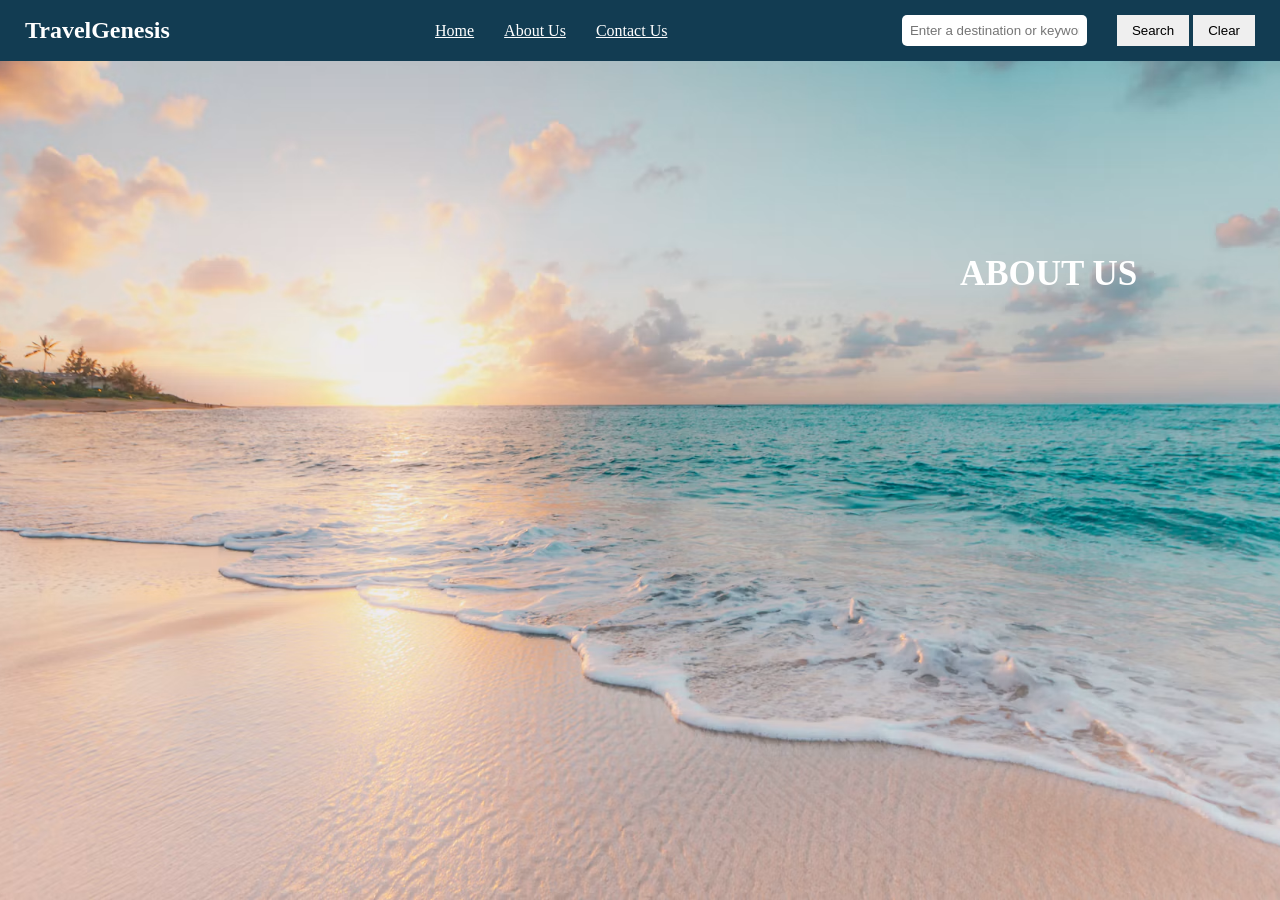
==== about_us.html @ edaaaf4a "Final Project, home, about us, contact, inluding navbar, image and intro text, styling css, and api." ====
<!DOCTYPE html>
<html lang="en">
<head>
    <meta charset="UTF-8">
    <title>Travel Recommendation</title>
    <link rel="stylesheet" href="./travel_recommendation.css">
</head>
<body>
    <nav>
        <h1>TravelGenesis</h1>
        
        <ul>
            <li><a href="./index.html" id="home">Home</a></li>
            <li><a href="./about_us.html" id="about_us">About Us</a></li>
            <li><a href="./contact_us.html" id="contact_us">Contact Us</a></li>
            
            <li><input type="text" id="questionInput" placeholder="Enter a destination or keyword"></li>
            <li><button id='searchBtn'>Search</button>
                <button id='clearBtn'>Clear</button>
            </li>
        </ul>
    </nav>
    <h2>ABOUT US</h2>
    <p></p>

        <script src="./travel_recommendation.js"></script>
</body>
</html>
---- travel_recommendation.css ----
body {
    background-image: url("./beach.avif");
    background-size: cover;
    background-position: center;
    background-repeat: no-repeat;
    background-attachment: fixed;
    min-height: 100vh;
    margin: 0;
}

nav {
    display:flex;
    align-items: center;
    background-color: #123c52;
    padding: 15px 25px;
}

nav h1 {
    color: white;
    margin:0;
    flex: 1;
}

nav a {
    color: white;
    text-decoration: underline;
}

nav a:hover {
    text-decoration: underline;
}

nav ul {
    display: flex;
    align-items: center;
    justify-content: flex-end;
    gap: 30px;
    list-style: none;
    margin: 0;
    padding: 0;
    flex: 2;
    
}

nav ul li:nth-child(3) {
    margin-right: auto;
}

nav input {
    padding: 8px;
    border-radius: 5px;
    border: none;
}

nav button {
    padding: 8px 15px;
    border: none;
    cursor: pointer;    
}

nav button:hover {
    background-color: #b8e0e9;
}

h2 {
    font-size: 35px;
    position: absolute;
    top: 25%;
    left: 75%;
    color: white
}

.pageContent {
    padding: 30px;
    max-width: 600px;
    margin: 100px auto;
    color: white;
    background-color: rgba(0, 0, 0, 0.30);
    border-radius: 10px;
}
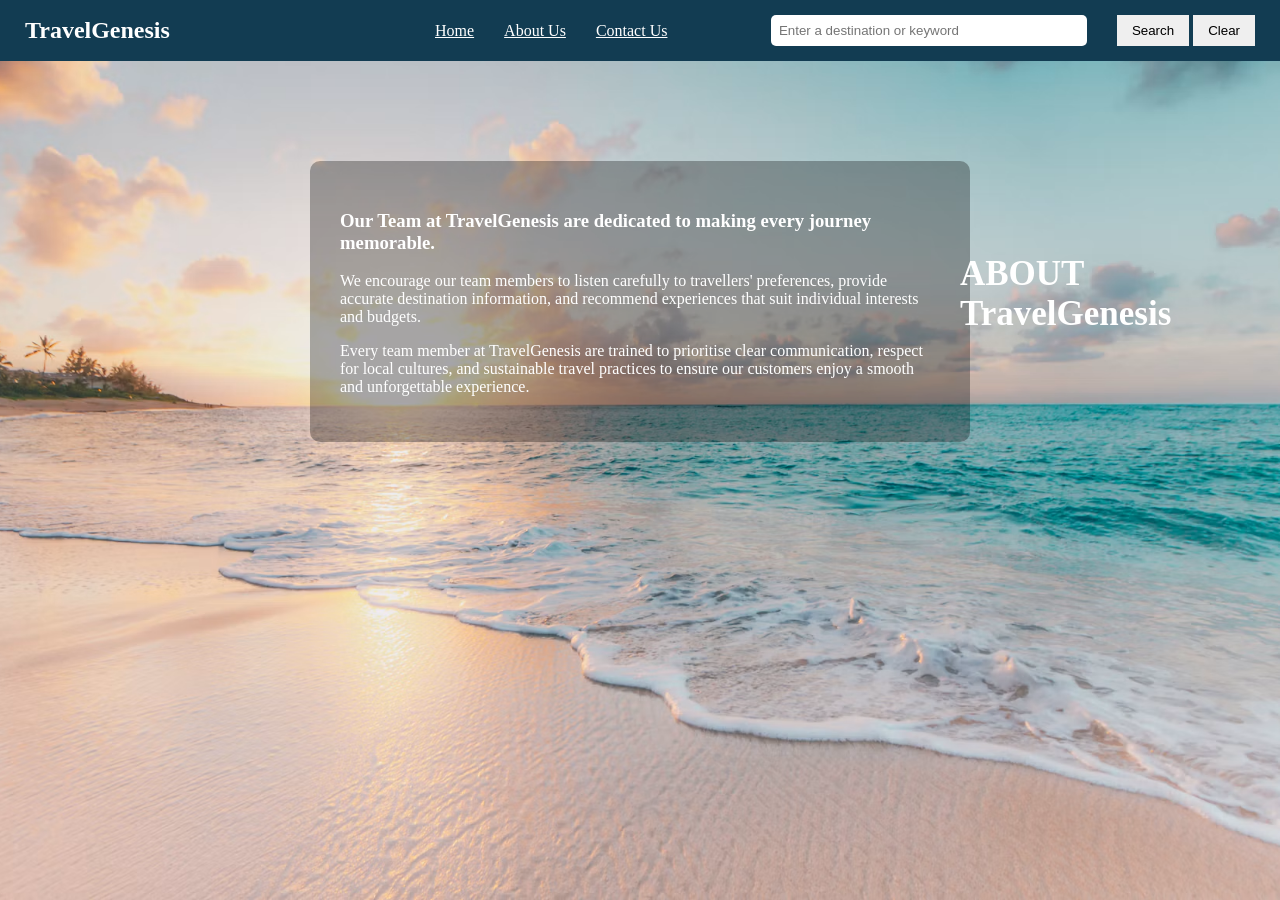
==== commit 01bf0d24: "Add TravelGenesis pages and styling" ====
--- a/about_us.html
+++ b/about_us.html
@@ -20,8 +20,18 @@
             </li>
         </ul>
     </nav>
-    <h2>ABOUT US</h2>
-    <p></p>
+    <h2>ABOUT <br> TravelGenesis</h2>
+    <div class="pageContent">
+    <h3><strong>Our Team at TravelGenesis are dedicated to making every journey memorable.</strong></h3>
+        <p>
+        We encourage our team members to listen carefully to travellers' preferences, provide accurate destination information, 
+        and recommend experiences that suit individual interests and budgets.
+        </p>
+        <p>
+        Every team member at TravelGenesis are trained to prioritise clear communication, respect for local cultures, 
+        and sustainable travel practices to ensure our customers enjoy a smooth and unforgettable experience.
+        </p>    
+    </div>
 
         <script src="./travel_recommendation.js"></script>
 </body>
--- a/travel_recommendation.css
+++ b/travel_recommendation.css
@@ -47,6 +47,7 @@
 }
 
 nav input {
+    width: 300px;
     padding: 8px;
     border-radius: 5px;
     border: none;
@@ -78,3 +79,53 @@
     background-color: rgba(0, 0, 0, 0.30);
     border-radius: 10px;
 }
+
+/* Contact Us Page */
+
+.contactIntro {
+    max-width: 500px;
+    margin: 40px auto 20px;
+    text-align: center;
+    color: white;
+    padding: 20px;
+    background-color: rgba(0, 0, 0, 0.30);
+    border-radius: 10px;
+}
+
+#contactForm {
+    max-width: 500px;
+    margin: 30px auto;
+    padding: 30px;
+    background-color: rgba(0, 0, 0, 0.30);
+    border-radius: 10px;
+    color: white;
+}
+
+#contactForm div {
+    margin-bottom: 15px;
+}
+
+#contatForm label {
+    display: block;
+    margin-bottom: 5px;
+}
+
+#contactForm input,
+#contactForm textarea {
+    width: 100%;
+    padding: 10px;
+    border-radius: 5px;
+    border: none;
+    box-sizing: border-box;
+}
+
+#contactForm button {
+    padding: 10px 25px;
+    border: none;
+    border-radius: 5px;
+    cursor: pointer;
+}
+
+#contactForm button:hover {
+    background-color: #b8e0e9;
+}
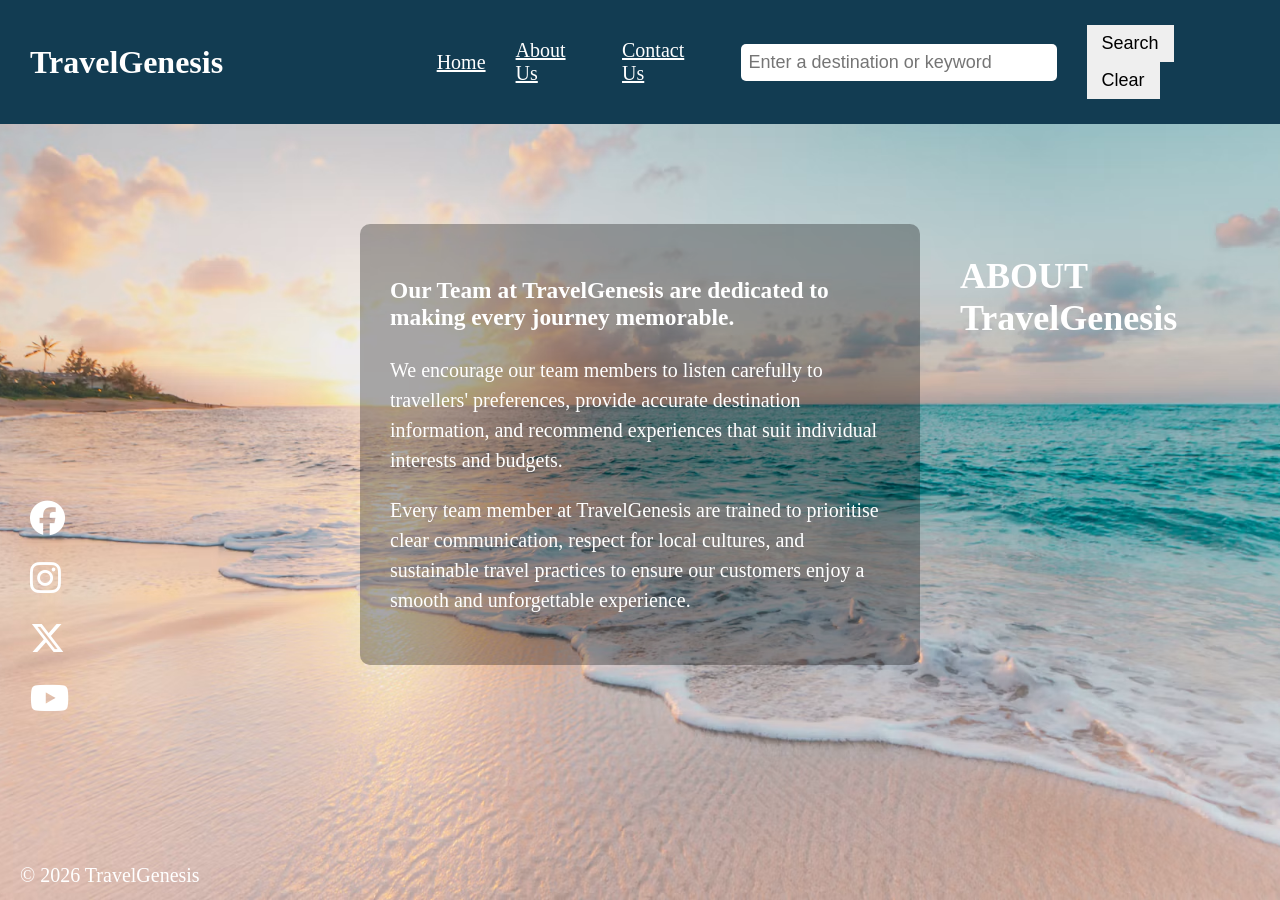
==== commit f86c6fcd: "Add footer with social media icons" ====
--- a/about_us.html
+++ b/about_us.html
@@ -2,8 +2,10 @@
 <html lang="en">
 <head>
     <meta charset="UTF-8">
+    <meta name="viewport" content="width=device-width, initial-scale=1.0">
     <title>Travel Recommendation</title>
     <link rel="stylesheet" href="./travel_recommendation.css">
+    <link rel="stylesheet" href="https://cdnjs.cloudflare.com/ajax/libs/font-awesome/6.5.2/css/all.min.css">
 </head>
 <body>
     <nav>
@@ -32,7 +34,25 @@
         and sustainable travel practices to ensure our customers enjoy a smooth and unforgettable experience.
         </p>    
     </div>
+    <footer>
+        <div class="socialLinks">
+            <div class="socialLinks">
+                <a href="https://www.facebook.com/" target="_blank" aria-label="Facebook">
+                    <i class="fa-brands fa-facebook"></i>
+                </a>
+                <a href="https://www.instagram.com/" target="_blank" aria-label="Instagram">
+                    <i class="fa-brands fa-instagram"></i>
+                </a>
+                <a href="https://x.com/" target="_blank" aria-label="X">
+                    <i class="fa-brands fa-x-twitter"></i>
+                </a>
+            <a href="https://www.youtube.com/" target="_blank" aria-label="YouTube">
+                <i class="fa-brands fa-youtube"></i>
+            </a>
+        </div>
+    <p>© 2026 TravelGenesis</p>
+</footer>
 
-        <script src="./travel_recommendation.js"></script>
+    <script src="./travel_recommendation.js"></script>
 </body>
 </html>
--- a/travel_recommendation.css
+++ b/travel_recommendation.css
@@ -6,24 +6,33 @@
     background-attachment: fixed;
     min-height: 100vh;
     margin: 0;
+    min-height: 100vh;
+    display: flex;
+    flex-direction: column;
+    font-size: 20px;
 }
 
 nav {
     display:flex;
     align-items: center;
     background-color: #123c52;
-    padding: 15px 25px;
+    padding: 25px 30px;
+    position: sticky;
+    top: 0;
+    z-index: 1000;
 }
 
 nav h1 {
     color: white;
     margin:0;
     flex: 1;
+    font-size: 32px;
 }
 
 nav a {
     color: white;
     text-decoration: underline;
+    font-size: 20px;
 }
 
 nav a:hover {
@@ -59,21 +68,26 @@
     cursor: pointer;    
 }
 
+nav input,
+nav button {
+    font-size:18px;
+}
+
 nav button:hover {
     background-color: #b8e0e9;
 }
 
 h2 {
-    font-size: 35px;
+    font-size: 36px;
     position: absolute;
     top: 25%;
     left: 75%;
-    color: white
+    color: white;
 }
 
 .pageContent {
     padding: 30px;
-    max-width: 600px;
+    max-width: 500px;
     margin: 100px auto;
     color: white;
     background-color: rgba(0, 0, 0, 0.30);
@@ -81,6 +95,26 @@
 }
 
 /* Contact Us Page */
+
+.contactInfo {
+    max-width: 500px;
+    margin: 30px auto;
+    padding: 20px 30px;
+    background-color: rgba(0, 0, 0, 0.30);
+    border-radius: 10px;
+    color: white;
+    text-align: center;
+    background-attachment: fixed;
+}
+
+.contactInfo a {
+    color: white;
+    text-decoration: none;
+}
+
+.contactInfo a:hover {
+    text-decoration: underline;
+}
 
 .contactIntro {
     max-width: 500px;
@@ -105,7 +139,7 @@
     margin-bottom: 15px;
 }
 
-#contatForm label {
+#contactForm label {
     display: block;
     margin-bottom: 5px;
 }
@@ -128,4 +162,72 @@
 
 #contactForm button:hover {
     background-color: #b8e0e9;
-}+}
+
+.contactLayout {
+    width: 90%;
+    max-width: 700px;
+    margin: 20px 5% 60px auto;
+    text-align: center;
+}
+
+.contactLayout h2 {
+    position: static;
+    color: white;
+    font-size: 32px;
+}
+
+.contactIntro,
+.contactInfo,
+#contactForm {
+    width: 100%;
+    max-width: none;
+    box-sizing: border-box;
+    margin: 25px auto;
+}
+
+/* Footer oon the side of the website */
+
+footer {
+    position: absolute;
+    padding: 20px;
+    color: white;
+}
+
+footer p {
+    position: fixed;
+    bottom: 10px;
+    left: 20px;
+    margin: 0;
+}
+
+.socialLinks {
+    position: fixed;
+    left: 30px;
+    top: 500px;
+    display: flex;
+    flex-direction: column;
+    gap: 20px;
+    z-index: 10;
+}
+
+.socialLinks a {
+    color: white;
+    font-size: 35px;
+}
+
+.socialLinks a:hover {
+    color: #b8e0e9;
+}
+
+p {
+    font-size: 20px;
+    line-height: 1.5;
+}
+
+label,
+#contactForm input,
+#contactForm textarea {
+    font-size: 18px;
+}
+
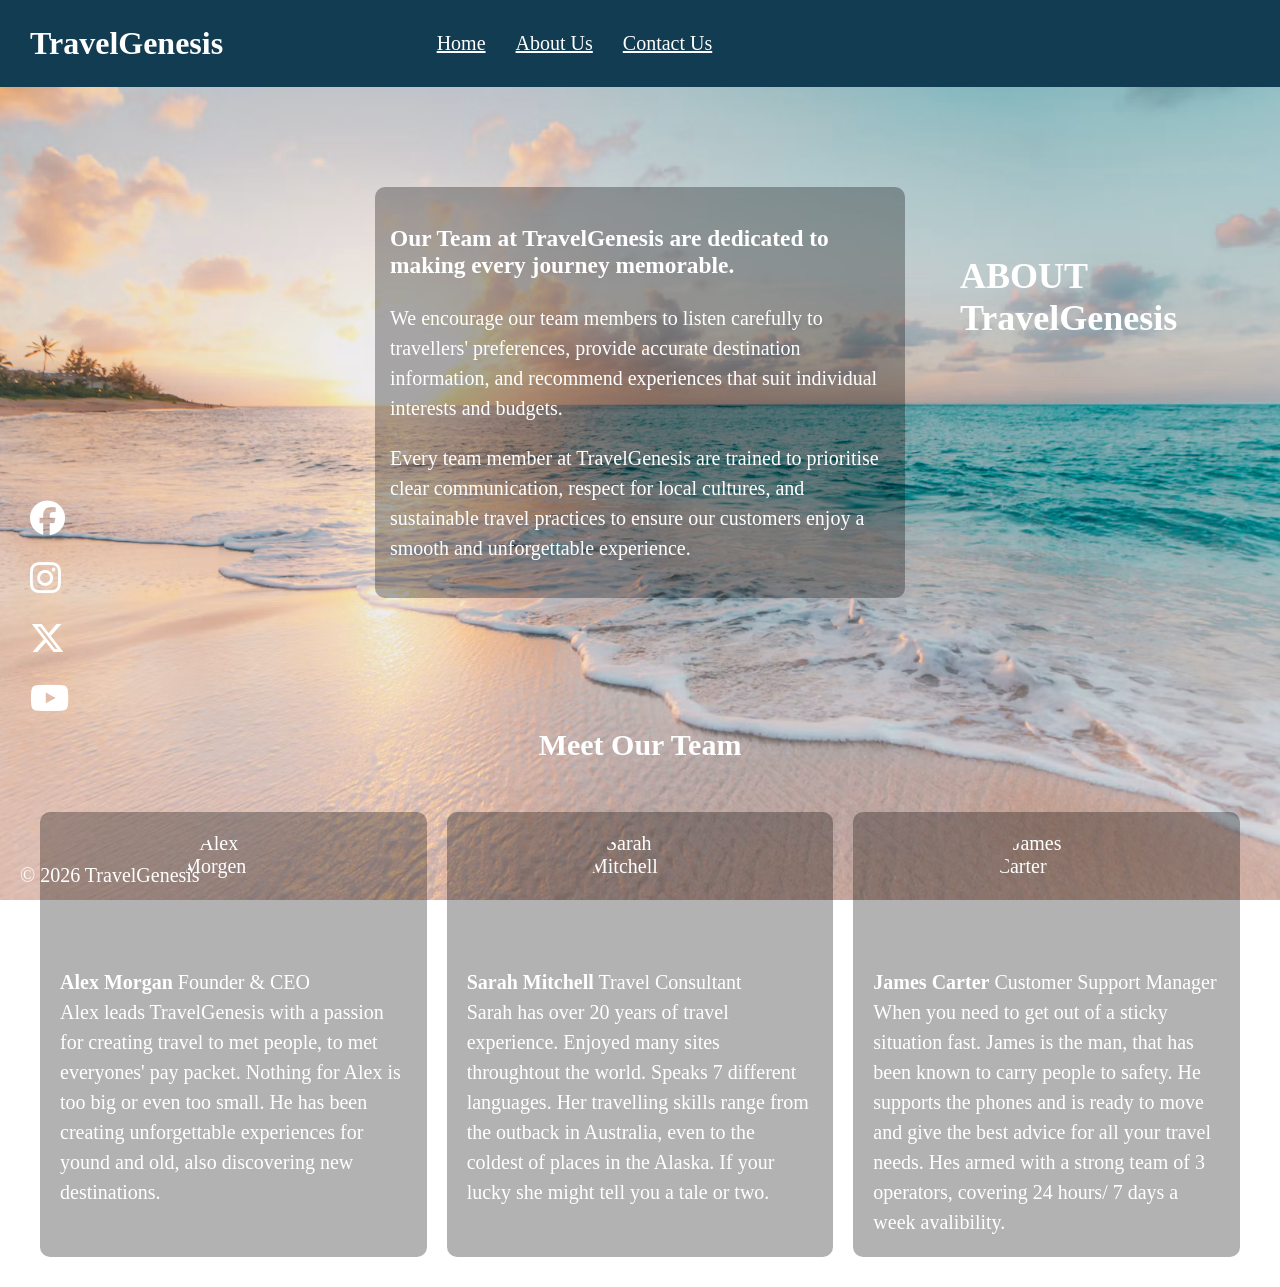
==== commit 35383d14: "Updated About us, and css styling" ====
--- a/about_us.html
+++ b/about_us.html
@@ -15,11 +15,6 @@
             <li><a href="./index.html" id="home">Home</a></li>
             <li><a href="./about_us.html" id="about_us">About Us</a></li>
             <li><a href="./contact_us.html" id="contact_us">Contact Us</a></li>
-            
-            <li><input type="text" id="questionInput" placeholder="Enter a destination or keyword"></li>
-            <li><button id='searchBtn'>Search</button>
-                <button id='clearBtn'>Clear</button>
-            </li>
         </ul>
     </nav>
     <h2>ABOUT <br> TravelGenesis</h2>
@@ -32,26 +27,54 @@
         <p>
         Every team member at TravelGenesis are trained to prioritise clear communication, respect for local cultures, 
         and sustainable travel practices to ensure our customers enjoy a smooth and unforgettable experience.
-        </p>    
+        </p>
     </div>
+        <h3 class="team">Meet Our Team</h3>
+        <div class="teamMembers">
+            <div class="teamCard">
+                <img src="./alex.jpg" alt="Alex Morgen">
+
+                <p><strong>Alex Morgan</strong> Founder & CEO<br>
+                Alex leads TravelGenesis with a passion for creating travel to met people, to met everyones' pay packet. 
+                Nothing for Alex is too big or even too small. He has been creating unforgettable experiences for yound and old,
+                also discovering new destinations.
+                </p>
+            </div>
+            <div class="teamCard">
+                <img src="./sarah.avif" alt="Sarah Mitchell">
+
+                <p><strong>Sarah Mitchell</strong> Travel Consultant<br>
+                Sarah has over 20 years of travel experience. Enjoyed many sites throughtout the world. Speaks 7 different languages.
+                Her travelling skills range from the outback in Australia, even to the coldest of places in the Alaska.
+                If your lucky she might tell you a tale or two.
+                </p>
+            </div>
+            <div class="teamCard">
+                <img src="./james.jpg" alt="James Carter">
+
+                <p><strong>James Carter</strong> Customer Support Manager<br>
+                When you need to get out of a sticky situation fast. James is the man, that has been known to carry people to safety.
+                He supports the phones and is ready to move and give the best advice for all your travel needs.
+                Hes armed with a strong team of 3 operators, covering 24 hours/ 7 days a week avalibility. </p>
+            </div>
+        </div>
     <footer>
-        <div class="socialLinks">
-            <div class="socialLinks">
-                <a href="https://www.facebook.com/" target="_blank" aria-label="Facebook">
-                    <i class="fa-brands fa-facebook"></i>
-                </a>
-                <a href="https://www.instagram.com/" target="_blank" aria-label="Instagram">
-                    <i class="fa-brands fa-instagram"></i>
-                </a>
-                <a href="https://x.com/" target="_blank" aria-label="X">
-                    <i class="fa-brands fa-x-twitter"></i>
-                </a>
+        <div class="socialLinks">               
+            <a href="https://www.facebook.com/" target="_blank" aria-label="Facebook">
+                <i class="fa-brands fa-facebook"></i>
+            </a>
+            <a href="https://www.instagram.com/" target="_blank" aria-label="Instagram">
+                <i class="fa-brands fa-instagram"></i>
+            </a>
+            <a href="https://x.com/" target="_blank" aria-label="X">
+                <i class="fa-brands fa-x-twitter"></i>
+            </a>
             <a href="https://www.youtube.com/" target="_blank" aria-label="YouTube">
                 <i class="fa-brands fa-youtube"></i>
             </a>
         </div>
-    <p>© 2026 TravelGenesis</p>
-</footer>
+        <p>© 2026 TravelGenesis</p>
+    </footer>
 
     <script src="./travel_recommendation.js"></script>
 </body>
--- a/travel_recommendation.css
+++ b/travel_recommendation.css
@@ -86,9 +86,10 @@
 }
 
 .pageContent {
-    padding: 30px;
+    padding: 15px;
     max-width: 500px;
     margin: 100px auto;
+    border: 80px;
     color: white;
     background-color: rgba(0, 0, 0, 0.30);
     border-radius: 10px;
@@ -231,3 +232,40 @@
     font-size: 18px;
 }
 
+/* Meet the team */
+
+.team {
+    color: white;
+    font-size: 30px;
+    margin-bottom: 20px;
+    text-align: center;
+}
+
+.teamMembers {
+    display: grid;
+    grid-template-columns: repeat(3, 1fr);
+    gap: 20px;
+    max-width: 1200px;
+    margin: 30px auto;
+}
+
+.teamCard {
+    flex: 1;
+    padding: 20px;
+    background-color: rgba(0, 0, 0, 0.30);
+    border-radius: 10px;
+    color: white;
+}
+
+.teamCard p {
+    margin: 0;
+}
+
+.teamCard img {
+    width: 100px;
+    height: 120px;
+    object-fit: cover;
+    border-radius: 50%;
+    display: block;
+    margin: 0 auto 15px;
+}
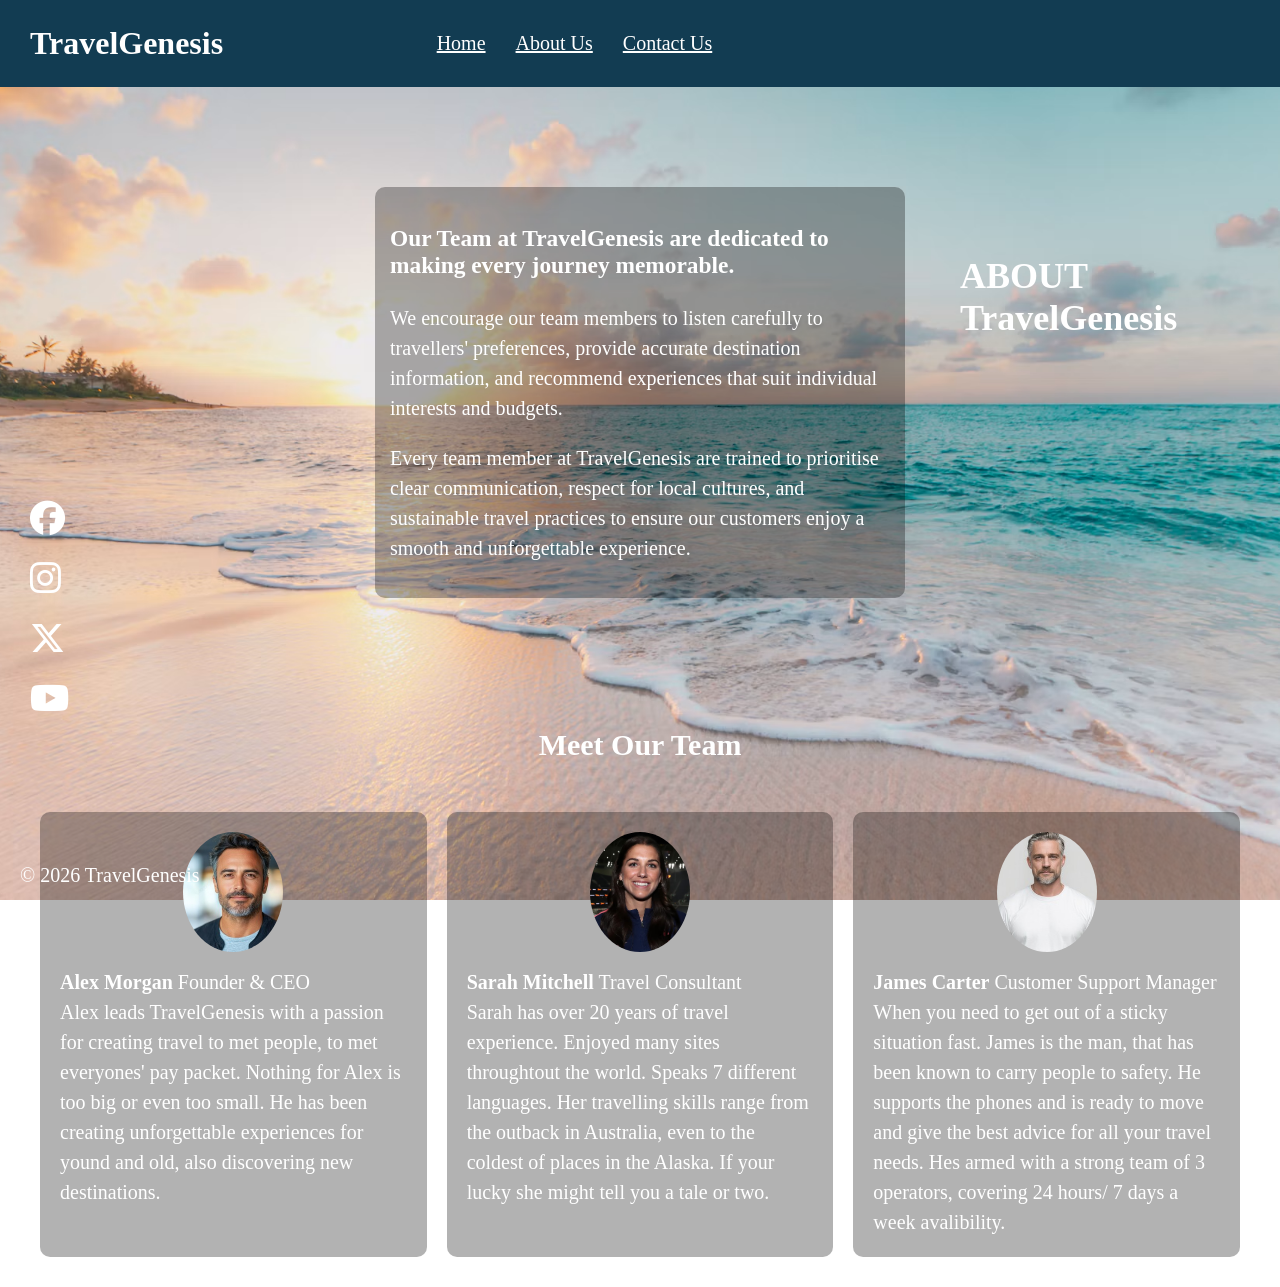
==== commit 2e01d54f: "Fixed Bugs, added in .json images paths" ====
--- a/about_us.html
+++ b/about_us.html
@@ -10,7 +10,6 @@
 <body>
     <nav>
         <h1>TravelGenesis</h1>
-        
         <ul>
             <li><a href="./index.html" id="home">Home</a></li>
             <li><a href="./about_us.html" id="about_us">About Us</a></li>
@@ -19,16 +18,17 @@
     </nav>
     <h2>ABOUT <br> TravelGenesis</h2>
     <div class="pageContent">
-    <h3><strong>Our Team at TravelGenesis are dedicated to making every journey memorable.</strong></h3>
-        <p>
-        We encourage our team members to listen carefully to travellers' preferences, provide accurate destination information, 
-        and recommend experiences that suit individual interests and budgets.
-        </p>
-        <p>
-        Every team member at TravelGenesis are trained to prioritise clear communication, respect for local cultures, 
-        and sustainable travel practices to ensure our customers enjoy a smooth and unforgettable experience.
-        </p>
+        <h3><strong>Our Team at TravelGenesis are dedicated to making every journey memorable.</strong></h3>
+            <p>
+            We encourage our team members to listen carefully to travellers' preferences, provide accurate destination information, 
+            and recommend experiences that suit individual interests and budgets.
+            </p>
+            <p>
+            Every team member at TravelGenesis are trained to prioritise clear communication, respect for local cultures, 
+            and sustainable travel practices to ensure our customers enjoy a smooth and unforgettable experience.
+            </p>
     </div>
+
         <h3 class="team">Meet Our Team</h3>
         <div class="teamMembers">
             <div class="teamCard">
@@ -75,7 +75,6 @@
         </div>
         <p>© 2026 TravelGenesis</p>
     </footer>
-
     <script src="./travel_recommendation.js"></script>
 </body>
 </html>
--- a/travel_recommendation.css
+++ b/travel_recommendation.css
@@ -168,7 +168,7 @@
 .contactLayout {
     width: 90%;
     max-width: 700px;
-    margin: 20px 5% 60px auto;
+    margin: 20px auto 60px;
     text-align: center;
 }
 
